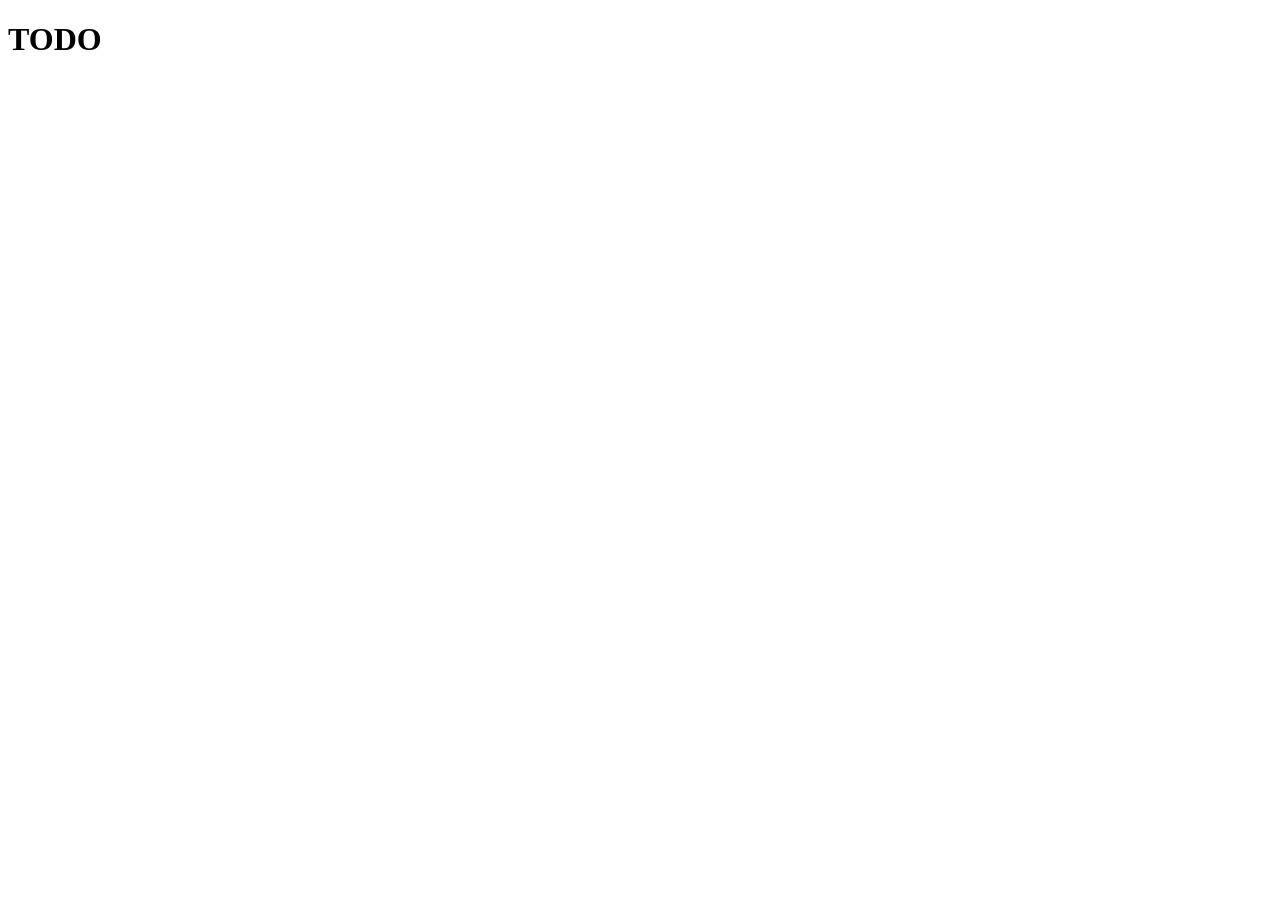
==== src/index.html @ 69839060 "Initial commit" ====
<!DOCTYPE html>
<html lang="en">

<head>
  <meta charset="UTF-8">
  <meta name="viewport" content="width=device-width, initial-scale=1.0">
  <title>TODO</title>
  <link rel="icon" href="https://fav.mhciael.com/❓">
</head>

<body>
  <h1>TODO</h1>
</body>

</html>
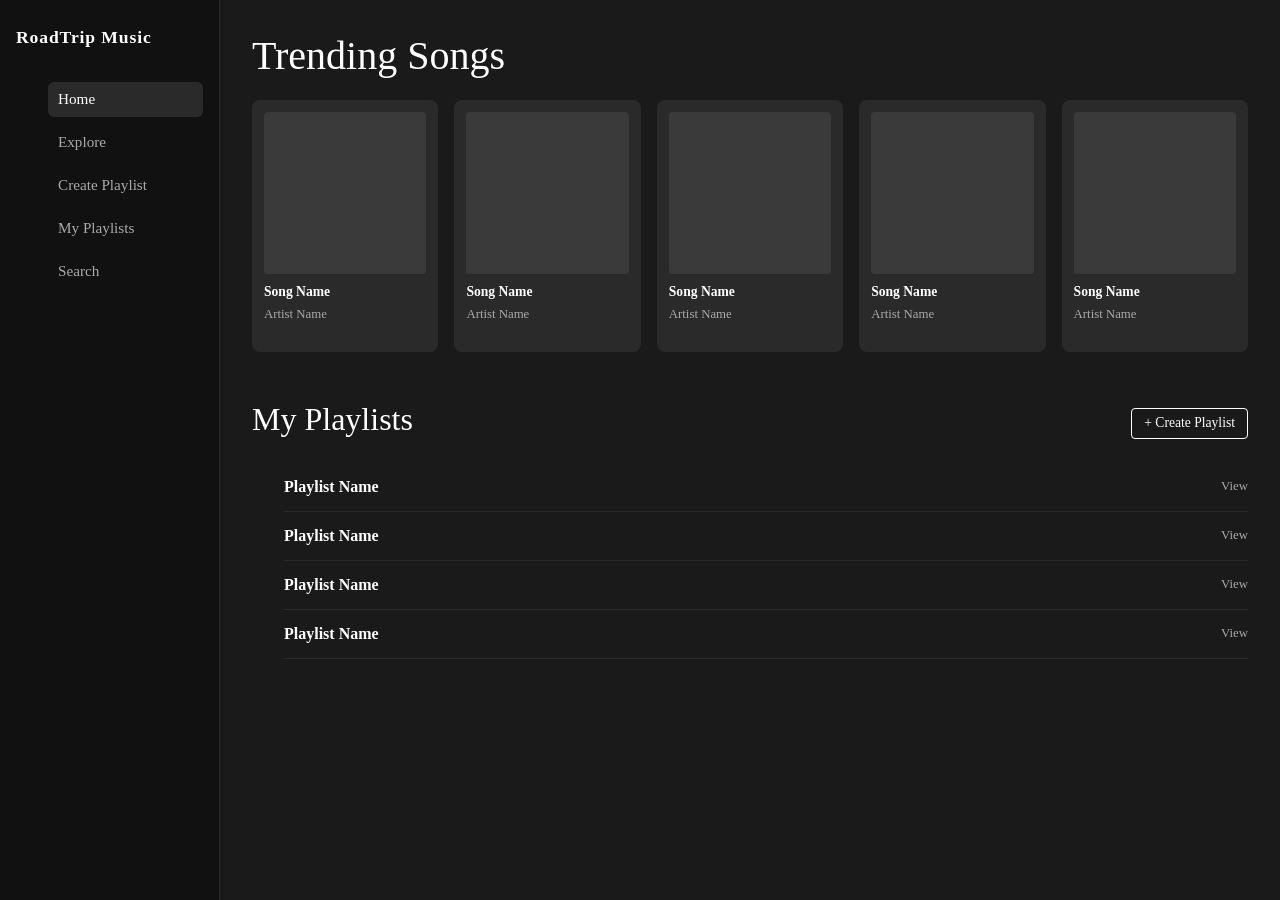
==== commit 8c589920: "Implemented Nav bar and homepage - still working on links." ====
--- a/src/index.html
+++ b/src/index.html
@@ -1,15 +1,99 @@
 <!DOCTYPE html>
 <html lang="en">
+<head>
+  <meta charset="UTF-8" />
+  <meta name="viewport" content="width=device-width, initial-scale=1.0"/>
+  <title>RoadTrip Music</title>
+  <link href="https://cdn.jsdelivr.net/npm/bootstrap@5.3.0/dist/css/bootstrap.min.css" rel="stylesheet"/>
+  <link href="css/style.css" rel="stylesheet"/>
+</head>
+<body>
 
-<head>
-  <meta charset="UTF-8">
-  <meta name="viewport" content="width=device-width, initial-scale=1.0">
-  <title>TODO</title>
-  <link rel="icon" href="https://fav.mhciael.com/❓">
-</head>
+  <div id="wrapper">
 
-<body>
-  <h1>TODO</h1>
+    <!-- SIDEBAR NAV -->
+    <nav id="sidebar">
+      <a class="brand" href="index.html">RoadTrip Music</a>
+      <ul class="nav-links">
+        <li><a class="nav-link active" href="index.html">Home</a></li>
+        <li><a class="nav-link" href="explore.html">Explore</a></li>
+        <li><a class="nav-link" href="create.html">Create Playlist</a></li>
+        <li><a class="nav-link" href="playlists.html">My Playlists</a></li>
+        <li><a class="nav-link" href="search.html">Search</a></li>
+      </ul>
+    </nav>
+
+    <!-- MAIN CONTENT -->
+    <main id="content">
+
+      <!-- TRENDING SECTION -->
+      <section id="trending">
+        <h1>Trending Songs</h1>
+        <div class="album-grid">
+
+          <div class="album-card">
+            <div class="album-cover"></div>
+            <p class="song-name">Song Name</p>
+            <p class="artist-name">Artist Name</p>
+          </div>
+
+          <div class="album-card">
+            <div class="album-cover"></div>
+            <p class="song-name">Song Name</p>
+            <p class="artist-name">Artist Name</p>
+          </div>
+
+          <div class="album-card">
+            <div class="album-cover"></div>
+            <p class="song-name">Song Name</p>
+            <p class="artist-name">Artist Name</p>
+          </div>
+
+          <div class="album-card">
+            <div class="album-cover"></div>
+            <p class="song-name">Song Name</p>
+            <p class="artist-name">Artist Name</p>
+          </div>
+
+          <div class="album-card">
+            <div class="album-cover"></div>
+            <p class="song-name">Song Name</p>
+            <p class="artist-name">Artist Name</p>
+          </div>
+
+        </div>
+      </section>
+
+      <!-- MY PLAYLISTS SECTION -->
+      <section id="playlists">
+        <div class="section-header">
+          <h2>My Playlists</h2>
+          <a href="create.html" class="btn-create">+ Create Playlist</a>
+        </div>
+        <ul class="playlist-list">
+          <li class="playlist-item">
+            <span class="playlist-name">Playlist Name</span>
+            <a href="playlists.html" class="playlist-view">View</a>
+          </li>
+          <li class="playlist-item">
+            <span class="playlist-name">Playlist Name</span>
+            <a href="playlists.html" class="playlist-view">View</a>
+          </li>
+          <li class="playlist-item">
+            <span class="playlist-name">Playlist Name</span>
+            <a href="playlists.html" class="playlist-view">View</a>
+          </li>
+          <li class="playlist-item">
+            <span class="playlist-name">Playlist Name</span>
+            <a href="playlists.html" class="playlist-view">View</a>
+          </li>
+        </ul>
+      </section>
+
+    </main>
+  </div>
+
+  <script src="https://cdn.jsdelivr.net/npm/bootstrap@5.3.0/dist/js/bootstrap.bundle.min.js"></script>
+  <script src="js/main.js"></script>
 </body>
-
-</html>
+</html>
--- a/src/css/style.css
+++ b/src/css/style.css
@@ -0,0 +1,154 @@
+/* ── Base ── */
+* {
+  box-sizing: border-box;
+  margin: 0;
+  padding: 0;
+}
+
+body {
+  background-color: #1a1a1a;
+  color: #ffffff;
+  font-family: Georgia, serif;
+  min-height: 100vh;
+}
+
+a {
+  color: #ffffff;
+  text-decoration: none;
+}
+
+a:hover {
+  color: #aaaaaa;
+}
+
+/* ── Layout ── */
+#wrapper {
+  display: flex;
+  min-height: 100vh;
+}
+
+/* ── Sidebar ── */
+#sidebar {
+  width: 220px;
+  min-height: 100vh;
+  background-color: #111111;
+  border-right: 1px solid #2a2a2a;
+  padding: 1.5rem 1rem;
+  flex-shrink: 0;
+}
+
+.brand {
+  display: block;
+  font-size: 1.1rem;
+  font-weight: bold;
+  letter-spacing: 0.05em;
+  margin-bottom: 2rem;
+}
+
+.nav-links {
+  list-style: none;
+  display: flex;
+  flex-direction: column;
+  gap: 0.5rem;
+}
+
+.nav-links .nav-link {
+  display: block;
+  color: #aaaaaa;
+  font-size: 0.95rem;
+  padding: 6px 10px;
+  border-radius: 6px;
+}
+
+.nav-links .nav-link:hover,
+.nav-links .nav-link.active {
+  color: #ffffff;
+  background-color: #2a2a2a;
+}
+
+/* ── Main Content ── */
+#content {
+  flex: 1;
+  padding: 2rem;
+}
+
+/* ── Trending Section ── */
+#trending h1 {
+  margin-bottom: 1.25rem;
+}
+
+.album-grid {
+  display: grid;
+  grid-template-columns: repeat(5, 1fr);
+  gap: 1rem;
+  margin-bottom: 3rem;
+}
+
+.album-card {
+  background-color: #2a2a2a;
+  border-radius: 8px;
+  padding: 0.75rem;
+}
+
+.album-cover {
+  width: 100%;
+  aspect-ratio: 1;
+  background-color: #3a3a3a;
+  border-radius: 4px;
+  margin-bottom: 0.5rem;
+}
+
+.song-name {
+  font-weight: bold;
+  font-size: 0.85rem;
+  margin-bottom: 0.15rem;
+}
+
+.artist-name {
+  font-size: 0.8rem;
+  color: #aaaaaa;
+}
+
+/* ── Playlists Section ── */
+.section-header {
+  display: flex;
+  justify-content: space-between;
+  align-items: center;
+  margin-bottom: 1rem;
+}
+
+.btn-create {
+  border: 1px solid #ffffff;
+  padding: 4px 12px;
+  border-radius: 4px;
+  font-size: 0.85rem;
+}
+
+.btn-create:hover {
+  background-color: #2a2a2a;
+}
+
+.playlist-list {
+  list-style: none;
+}
+
+.playlist-item {
+  display: flex;
+  justify-content: space-between;
+  align-items: center;
+  padding: 0.75rem 0;
+  border-bottom: 1px solid #2a2a2a;
+}
+
+.playlist-name {
+  font-weight: bold;
+}
+
+.playlist-view {
+  font-size: 0.8rem;
+  color: #aaaaaa;
+}
+
+.playlist-view:hover {
+  color: #ffffff;
+}
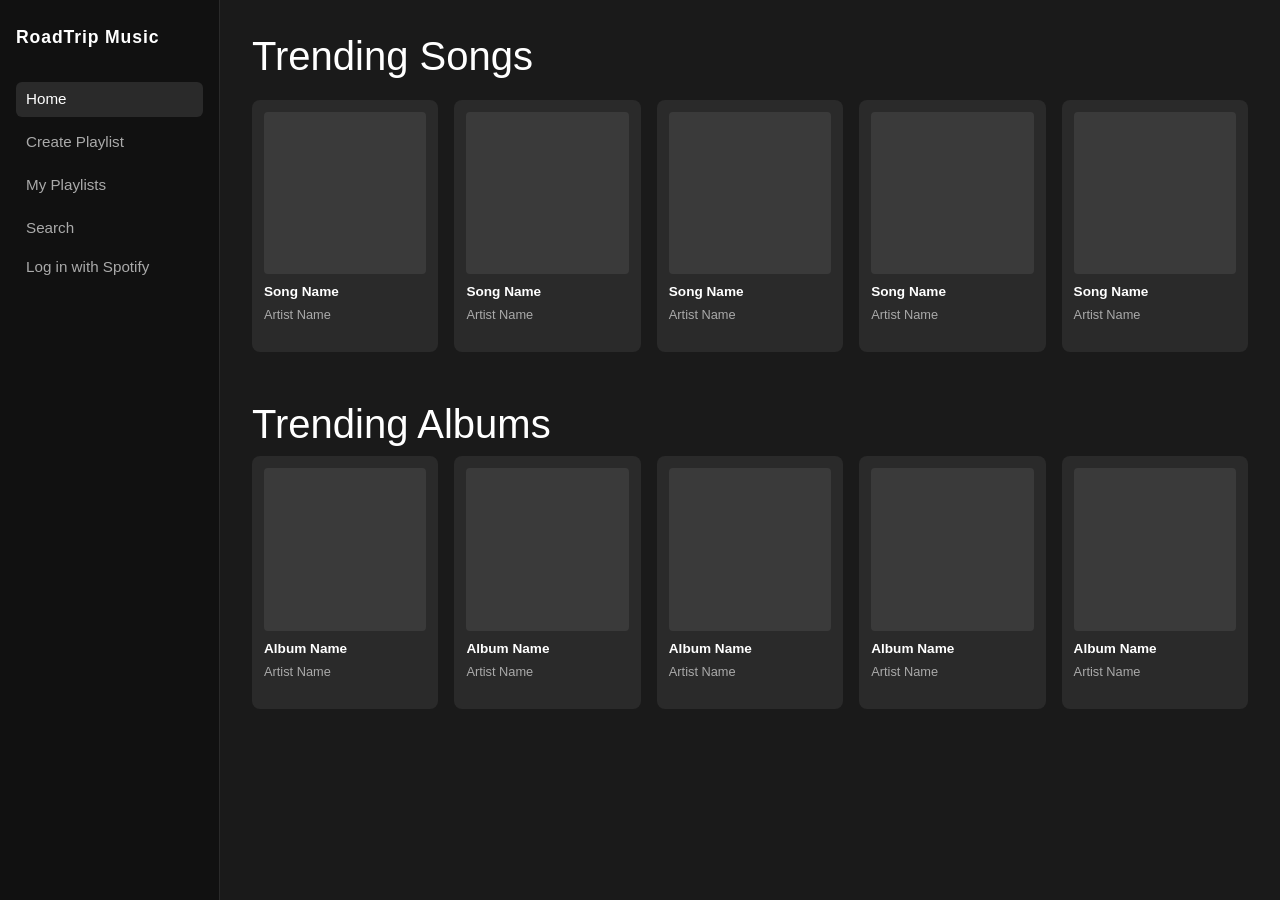
==== commit c62c6a9b: "Harri5ha completed work 1st Iteration" ====
--- a/src/index.html
+++ b/src/index.html
@@ -16,11 +16,14 @@
       <a class="brand" href="index.html">RoadTrip Music</a>
       <ul class="nav-links">
         <li><a class="nav-link active" href="index.html">Home</a></li>
-        <li><a class="nav-link" href="explore.html">Explore</a></li>
         <li><a class="nav-link" href="create.html">Create Playlist</a></li>
         <li><a class="nav-link" href="playlists.html">My Playlists</a></li>
         <li><a class="nav-link" href="search.html">Search</a></li>
       </ul>
+      <div id="auth-controls">
+        <button id="login-btn" onclick="spotifyLogin()">Log in with Spotify</button>
+        <button id="logout-btn" onclick="logout()" style="display:none;">Log out</button>
+      </div>
     </nav>
 
     <!-- MAIN CONTENT -->
@@ -64,36 +67,40 @@
         </div>
       </section>
 
-      <!-- MY PLAYLISTS SECTION -->
-      <section id="playlists">
-        <div class="section-header">
-          <h2>My Playlists</h2>
-          <a href="create.html" class="btn-create">+ Create Playlist</a>
-        </div>
-        <ul class="playlist-list">
-          <li class="playlist-item">
-            <span class="playlist-name">Playlist Name</span>
-            <a href="playlists.html" class="playlist-view">View</a>
-          </li>
-          <li class="playlist-item">
-            <span class="playlist-name">Playlist Name</span>
-            <a href="playlists.html" class="playlist-view">View</a>
-          </li>
-          <li class="playlist-item">
-            <span class="playlist-name">Playlist Name</span>
-            <a href="playlists.html" class="playlist-view">View</a>
-          </li>
-          <li class="playlist-item">
-            <span class="playlist-name">Playlist Name</span>
-            <a href="playlists.html" class="playlist-view">View</a>
-          </li>
-        </ul>
+       <!-- TRENDING ALBUMS SECTION -->
+      <section id="trending-albums">
+      <h1>Trending Albums</h1>
+    <div class="album-grid">
+      <div class="album-card">
+        <div class="album-cover"></div>
+        <p class="song-name">Album Name</p>
+        <p class="artist-name">Artist Name</p>
+      </div>
+      <div class="album-card">
+        <div class="album-cover"></div>
+        <p class="song-name">Album Name</p>
+        <p class="artist-name">Artist Name</p>
+      </div>
+      <div class="album-card">
+        <div class="album-cover"></div>
+        <p class="song-name">Album Name</p>
+        <p class="artist-name">Artist Name</p>
+      </div>
+      <div class="album-card">
+        <div class="album-cover"></div>
+        <p class="song-name">Album Name</p>
+        <p class="artist-name">Artist Name</p>
+      </div>
+      <div class="album-card">
+        <div class="album-cover"></div>
+        <p class="song-name">Album Name</p>
+        <p class="artist-name">Artist Name</p>
+      </div>
+    </div>
       </section>
-
     </main>
   </div>
-
+  <script src="spotify.js"></script>
   <script src="https://cdn.jsdelivr.net/npm/bootstrap@5.3.0/dist/js/bootstrap.bundle.min.js"></script>
-  <script src="js/main.js"></script>
 </body>
 </html>
--- a/src/css/style.css
+++ b/src/css/style.css
@@ -8,7 +8,7 @@
 body {
   background-color: #1a1a1a;
   color: #ffffff;
-  font-family: Georgia, serif;
+  font-family: -apple-system, BlinkMacSystemFont, 'Helvetica Neue', Helvetica, Arial, sans-serif;
   min-height: 100vh;
 }
 
@@ -50,6 +50,8 @@
   display: flex;
   flex-direction: column;
   gap: 0.5rem;
+  padding-left: 0;
+  margin-bottom: .3rem;
 }
 
 .nav-links .nav-link {
@@ -120,12 +122,16 @@
 .btn-create {
   border: 1px solid #ffffff;
   padding: 4px 12px;
+  font-weight: normal;
+  background-color: #e07b30;
+  border: 1px solid #e07b30;
   border-radius: 4px;
   font-size: 0.85rem;
 }
 
 .btn-create:hover {
-  background-color: #2a2a2a;
+  background-color: #c46820;
+  border-color: #c46820;
 }
 
 .playlist-list {
@@ -151,4 +157,198 @@
 
 .playlist-view:hover {
   color: #ffffff;
-}+}
+
+/* ── Search Page ── */
+#search-bar {
+  display: flex;
+  gap: 0.5rem;
+  margin-bottom: 2rem;
+}
+
+#search-bar input {
+  flex: 1;
+  padding: 0.6rem 1rem;
+  border-radius: 6px;
+  border: 1px solid #2a2a2a;
+  background-color: #2a2a2a;
+  color: #ffffff;
+  font-size: 1rem;
+  outline: none;
+}
+
+#search-bar input::placeholder {
+  color: #666666;
+}
+
+#search-bar input:focus {
+  border-color: #555555;
+}
+
+#search-bar button {
+  padding: 0.25rem 1.2rem;
+  border-radius: 6px;
+  font-weight: normal;
+  background-color: #e07b30;
+  border: 1px solid #e07b30;
+  color: #ffffff;
+  font-size: 0.95rem;
+  cursor: pointer;
+}
+
+#search-bar button:hover {
+  background-color: #c46820;
+  border-color: #c46820;
+}
+
+#results h2 {
+  margin-bottom: 1.25rem;
+}
+
+.no-results {
+  color: #666666;
+  font-size: 0.95rem;
+}
+
+/*  Create Playlist Page */
+
+#auth-controls button {
+  background: none;
+  border: none;
+  color: #aaaaaa;
+  font-size: 0.95rem;
+  padding: 6px 10px;
+  border-radius: 6px;
+  cursor: pointer;
+  text-align: left;
+  width: 100%;
+}
+
+#auth-controls button:hover {
+  color: #ffffff;
+  background-color: #2a2a2a;
+}
+
+#create-form {
+  max-width: 620px;
+}
+
+.create-section {
+  margin-bottom: 1.5rem;
+}
+
+.create-section label {
+  display: block;
+  margin-bottom: 0.4rem;
+  color: #cccccc;
+}
+
+.create-section input {
+  width: 100%;
+  padding: 0.6rem 1rem;
+  border-radius: 6px;
+  border: 1px solid #2a2a2a;
+  background-color: #2a2a2a;
+  color: #ffffff;
+  font-size: 1rem;
+  outline: none;
+}
+
+.create-section input::placeholder {
+  color: #666666;
+}
+
+.create-section input:focus { 
+  border-color: #555555;
+}
+
+#track-count {
+  font-size: 0.85rem;
+  color: #aaaaaa;
+}
+
+#create-playlist-btn {
+  margin-top: 1rem;
+  padding: 0.6rem 1.6rem;
+  border-radius: 6px;
+  font-weight: normal;
+  background-color: #e07b30;
+  border: 1px solid #e07b30;
+  color: #ffffff;
+  cursor: pointer;
+}
+
+#create-playlist-btn:hover {
+  background-color: #c46820;
+  border-color: #c46820;
+}
+
+/* Single Song Page */
+#song-header {
+  display: flex;
+  align-items: flex-start;
+  gap: 1.5rem;
+  margin-bottom: 1.5rem;
+}
+
+#song-header img {
+  width: 200px;
+  height: 200px;
+  border-radius: 8px;
+  object-fit: cover;
+}
+
+#song-header-info {
+  padding-top: 0.5rem;
+}
+
+#song-header-info h1 {
+  font-size: 1.8rem;
+  margin-bottom: 0.25rem;
+}
+
+#song-artist {
+  color: #aaaaaa;
+  font-size: 1.1rem;
+}
+
+#song-bar {
+  display: flex;
+  justify-content: space-between;
+  align-items: center;
+  padding: 0.75rem 1rem;
+  background-color: #2a2a2a;
+  border-radius: 6px;
+}
+
+#song-bar-name {
+  font-weight: bold;
+  font-size: 0.95rem;
+}
+
+#song-bar-duration {
+  color: #aaaaaa;
+  font-size: 0.9rem;
+}
+
+#play-btn {
+  margin-top: 1rem;
+  padding: 0.25rem 2rem;
+  border-radius: 6px;
+  border: 1px solid #e07b30;
+  background-color: #e07b30;
+  color: #ffffff;
+  font-size: 0.95rem;
+  cursor: pointer;
+  width: fit-content;
+  font-weight: normal;
+}
+
+#play-btn:hover {
+  background-color: #c46820;
+  border-color: #c46820;
+}
+
+#song-bar-name {
+  font-weight: normal;
+}
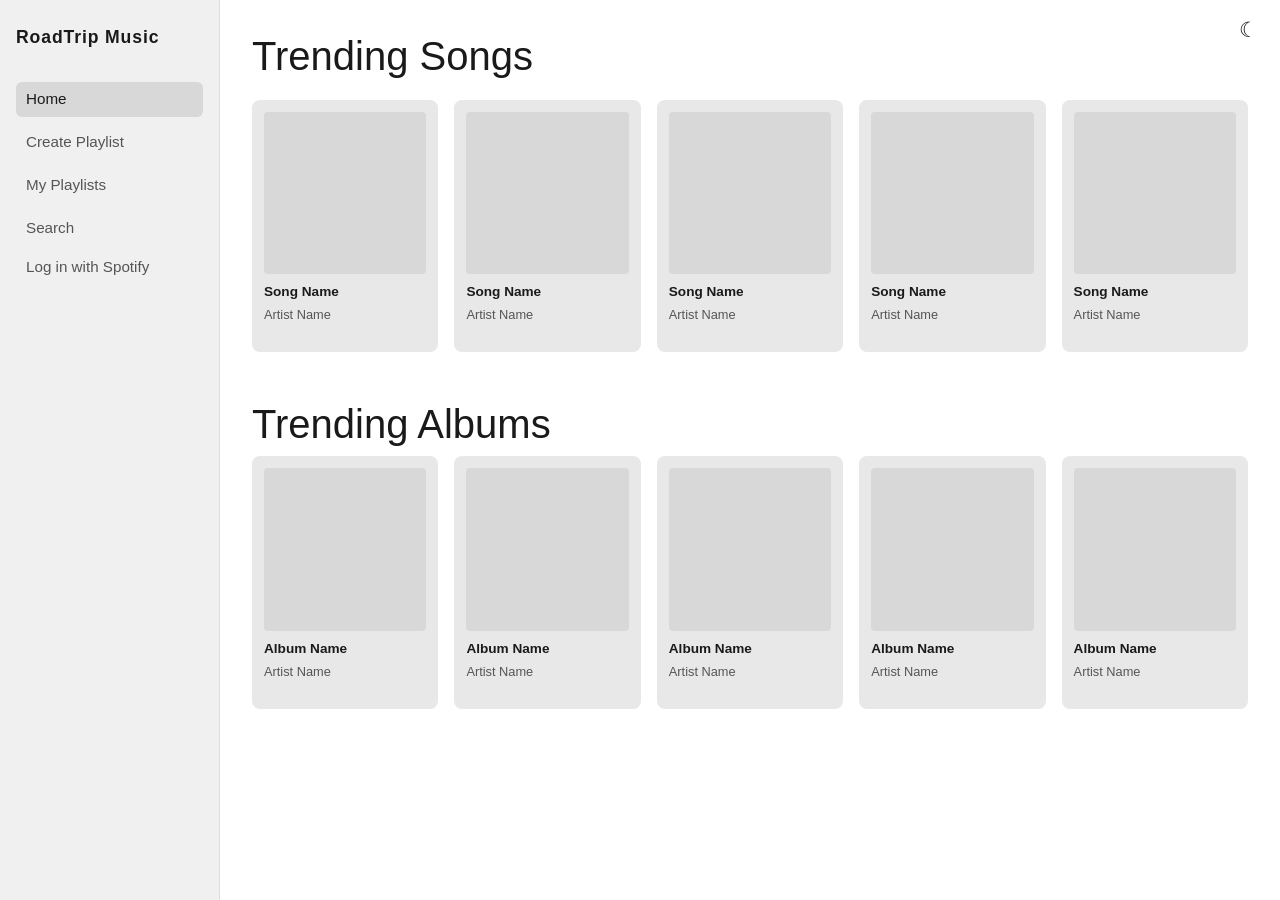
==== commit 7fcf5f2b: "Implemented Light/Dark modes" ====
--- a/src/index.html
+++ b/src/index.html
@@ -6,6 +6,7 @@
   <title>RoadTrip Music</title>
   <link href="https://cdn.jsdelivr.net/npm/bootstrap@5.3.0/dist/css/bootstrap.min.css" rel="stylesheet"/>
   <link href="css/style.css" rel="stylesheet"/>
+  <script src="theme.js"></script>
 </head>
 <body>
 
--- a/src/css/style.css
+++ b/src/css/style.css
@@ -1,3 +1,32 @@
+/* ── Theme Variables ── */
+:root {
+  --bg:        #ffffff;
+  --bg-side:   #f0f0f0;
+  --bg-raised: #e8e8e8;
+  --bg-hover:  #d8d8d8;
+  --bg-deep:   #f5f5f5;
+  --border:    #dddddd;
+  --border-2:  #bbbbbb;
+  --text:      #1a1a1a;
+  --text-2:    #333333;
+  --text-3:    #555555;
+  --text-4:    #999999;
+}
+
+[data-theme="dark"] {
+  --bg:        #1a1a1a;
+  --bg-side:   #111111;
+  --bg-raised: #2a2a2a;
+  --bg-hover:  #3a3a3a;
+  --bg-deep:   #161616;
+  --border:    #2a2a2a;
+  --border-2:  #444444;
+  --text:      #ffffff;
+  --text-2:    #cccccc;
+  --text-3:    #aaaaaa;
+  --text-4:    #666666;
+}
+
 /* ── Base ── */
 * {
   box-sizing: border-box;
@@ -6,19 +35,39 @@
 }
 
 body {
-  background-color: #1a1a1a;
-  color: #ffffff;
+  background-color: var(--bg);
+  color: var(--text);
   font-family: -apple-system, BlinkMacSystemFont, 'Helvetica Neue', Helvetica, Arial, sans-serif;
   min-height: 100vh;
 }
 
 a {
-  color: #ffffff;
+  color: var(--text);
   text-decoration: none;
 }
 
 a:hover {
-  color: #aaaaaa;
+  color: var(--text-3);
+}
+
+/* ── Theme Toggle ── */
+#theme-toggle {
+  position: fixed;
+  top: 1rem;
+  right: 1rem;
+  background: none;
+  border: none;
+  font-size: 1.3rem;
+  cursor: pointer;
+  z-index: 9999;
+  padding: 0.25rem 0.4rem;
+  border-radius: 6px;
+  line-height: 1;
+  color: var(--text);
+}
+
+#theme-toggle:hover {
+  background-color: var(--bg-raised);
 }
 
 /* ── Layout ── */
@@ -31,8 +80,8 @@
 #sidebar {
   width: 220px;
   min-height: 100vh;
-  background-color: #111111;
-  border-right: 1px solid #2a2a2a;
+  background-color: var(--bg-side);
+  border-right: 1px solid var(--border);
   padding: 1.5rem 1rem;
   flex-shrink: 0;
 }
@@ -56,7 +105,7 @@
 
 .nav-links .nav-link {
   display: block;
-  color: #aaaaaa;
+  color: var(--text-3);
   font-size: 0.95rem;
   padding: 6px 10px;
   border-radius: 6px;
@@ -64,8 +113,8 @@
 
 .nav-links .nav-link:hover,
 .nav-links .nav-link.active {
-  color: #ffffff;
-  background-color: #2a2a2a;
+  color: var(--text);
+  background-color: var(--bg-hover);
 }
 
 /* ── Main Content ── */
@@ -87,7 +136,7 @@
 }
 
 .album-card {
-  background-color: #2a2a2a;
+  background-color: var(--bg-raised);
   border-radius: 8px;
   padding: 0.75rem;
 }
@@ -95,7 +144,7 @@
 .album-cover {
   width: 100%;
   aspect-ratio: 1;
-  background-color: #3a3a3a;
+  background-color: var(--bg-hover);
   border-radius: 4px;
   margin-bottom: 0.5rem;
 }
@@ -108,7 +157,7 @@
 
 .artist-name {
   font-size: 0.8rem;
-  color: #aaaaaa;
+  color: var(--text-3);
 }
 
 /* ── Playlists Section ── */
@@ -120,7 +169,6 @@
 }
 
 .btn-create {
-  border: 1px solid #ffffff;
   padding: 4px 12px;
   font-weight: normal;
   background-color: #e07b30;
@@ -143,7 +191,7 @@
   justify-content: space-between;
   align-items: center;
   padding: 0.75rem 0;
-  border-bottom: 1px solid #2a2a2a;
+  border-bottom: 1px solid var(--border);
 }
 
 .playlist-name {
@@ -152,11 +200,11 @@
 
 .playlist-view {
   font-size: 0.8rem;
-  color: #aaaaaa;
+  color: var(--text-3);
 }
 
 .playlist-view:hover {
-  color: #ffffff;
+  color: var(--text);
 }
 
 /* ── Search Page ── */
@@ -170,19 +218,19 @@
   flex: 1;
   padding: 0.6rem 1rem;
   border-radius: 6px;
-  border: 1px solid #2a2a2a;
-  background-color: #2a2a2a;
-  color: #ffffff;
+  border: 1px solid var(--border);
+  background-color: var(--bg-raised);
+  color: var(--text);
   font-size: 1rem;
   outline: none;
 }
 
 #search-bar input::placeholder {
-  color: #666666;
+  color: var(--text-4);
 }
 
 #search-bar input:focus {
-  border-color: #555555;
+  border-color: var(--border-2);
 }
 
 #search-bar button {
@@ -206,16 +254,171 @@
 }
 
 .no-results {
-  color: #666666;
+  color: var(--text-4);
   font-size: 0.95rem;
 }
 
-/*  Create Playlist Page */
-
+/* ── Create Page Split Layout ── */
+#create-layout {
+  display: flex;
+  gap: 2rem;
+  align-items: flex-start;
+  width: 100%;
+}
+
+#create-left {
+  flex: 0 0 460px;
+  min-width: 0;
+}
+
+#create-right {
+  flex: 1;
+  min-width: 0;
+  position: sticky;
+  top: 2rem;
+}
+
+.map-heading {
+  font-size: 1.1rem;
+  color: var(--text-2);
+  margin-bottom: 0.75rem;
+  font-weight: 600;
+}
+
+#map {
+  width: 100%;
+  height: 500px;
+  border-radius: 8px;
+  border: 1px solid var(--border);
+  background-color: var(--bg-raised);
+}
+
+/* ── Route Section ── */
+#route-section {
+  border: 1px solid var(--border);
+  border-radius: 8px;
+  padding: 1rem 1rem 1.25rem;
+  background-color: var(--bg-deep);
+}
+
+.route-input-group {
+  margin-bottom: 0.75rem;
+}
+
+.route-input-group label {
+  display: block;
+  margin-bottom: 0.4rem;
+  color: var(--text-2);
+  font-size: 0.9rem;
+}
+
+.autocomplete-wrap {
+  position: relative;
+}
+
+.autocomplete-dropdown {
+  position: absolute;
+  top: 100%;
+  left: 0;
+  right: 0;
+  background-color: var(--bg-raised);
+  border: 1px solid var(--border-2);
+  border-top: none;
+  border-radius: 0 0 6px 6px;
+  z-index: 1000;
+  display: none;
+  max-height: 210px;
+  overflow-y: auto;
+}
+
+.autocomplete-item {
+  padding: 0.5rem 0.9rem;
+  font-size: 0.88rem;
+  color: var(--text-2);
+  cursor: pointer;
+  white-space: nowrap;
+  overflow: hidden;
+  text-overflow: ellipsis;
+}
+
+.autocomplete-item:hover {
+  background-color: var(--bg-hover);
+  color: var(--text);
+}
+
+#get-route-btn {
+  margin-top: 0.25rem;
+  padding: 0.45rem 1.2rem;
+  border-radius: 6px;
+  background-color: #e07b30;
+  border: 1px solid #e07b30;
+  color: #ffffff;
+  font-size: 0.9rem;
+  cursor: pointer;
+}
+
+#get-route-btn:hover {
+  background-color: #c46820;
+  border-color: #c46820;
+}
+
+#get-route-btn:disabled {
+  opacity: 0.5;
+  cursor: not-allowed;
+}
+
+#route-status {
+  margin-top: 0.75rem;
+  font-size: 0.88rem;
+  color: var(--text-3);
+}
+
+.route-summary {
+  display: flex;
+  align-items: stretch;
+  background-color: var(--bg-raised);
+  border-radius: 6px;
+  overflow: hidden;
+}
+
+.route-stat {
+  flex: 1;
+  display: flex;
+  flex-direction: column;
+  padding: 0.6rem 0.9rem;
+  gap: 0.15rem;
+}
+
+.route-stat-label {
+  font-size: 0.75rem;
+  color: var(--text-3);
+  text-transform: uppercase;
+  letter-spacing: 0.04em;
+}
+
+.route-stat-value {
+  font-size: 1rem;
+  color: var(--text);
+  font-weight: 600;
+}
+
+.route-stat-sub {
+  font-size: 0.82rem;
+  color: var(--text-3);
+  font-weight: normal;
+}
+
+.route-divider {
+  width: 1px;
+  background-color: var(--bg-hover);
+  flex-shrink: 0;
+}
+
+/* ── Create Playlist Page ── */
 #auth-controls button {
   background: none;
   border: none;
-  color: #aaaaaa;
+  color: var(--text-3);
   font-size: 0.95rem;
   padding: 6px 10px;
   border-radius: 6px;
@@ -225,12 +428,12 @@
 }
 
 #auth-controls button:hover {
-  color: #ffffff;
-  background-color: #2a2a2a;
+  color: var(--text);
+  background-color: var(--bg-raised);
 }
 
 #create-form {
-  max-width: 620px;
+  width: 100%;
 }
 
 .create-section {
@@ -240,31 +443,31 @@
 .create-section label {
   display: block;
   margin-bottom: 0.4rem;
-  color: #cccccc;
+  color: var(--text-2);
 }
 
 .create-section input {
   width: 100%;
   padding: 0.6rem 1rem;
   border-radius: 6px;
-  border: 1px solid #2a2a2a;
-  background-color: #2a2a2a;
-  color: #ffffff;
+  border: 1px solid var(--border);
+  background-color: var(--bg-raised);
+  color: var(--text);
   font-size: 1rem;
   outline: none;
 }
 
 .create-section input::placeholder {
-  color: #666666;
-}
-
-.create-section input:focus { 
-  border-color: #555555;
+  color: var(--text-4);
+}
+
+.create-section input:focus {
+  border-color: var(--border-2);
 }
 
 #track-count {
   font-size: 0.85rem;
-  color: #aaaaaa;
+  color: var(--text-3);
 }
 
 #create-playlist-btn {
@@ -283,7 +486,7 @@
   border-color: #c46820;
 }
 
-/* Single Song Page */
+/* ── Single Song Page ── */
 #song-header {
   display: flex;
   align-items: flex-start;
@@ -308,7 +511,7 @@
 }
 
 #song-artist {
-  color: #aaaaaa;
+  color: var(--text-3);
   font-size: 1.1rem;
 }
 
@@ -317,17 +520,17 @@
   justify-content: space-between;
   align-items: center;
   padding: 0.75rem 1rem;
-  background-color: #2a2a2a;
+  background-color: var(--bg-raised);
   border-radius: 6px;
 }
 
 #song-bar-name {
-  font-weight: bold;
+  font-weight: normal;
   font-size: 0.95rem;
 }
 
 #song-bar-duration {
-  color: #aaaaaa;
+  color: var(--text-3);
   font-size: 0.9rem;
 }
 
@@ -348,7 +551,3 @@
   background-color: #c46820;
   border-color: #c46820;
 }
-
-#song-bar-name {
-  font-weight: normal;
-}
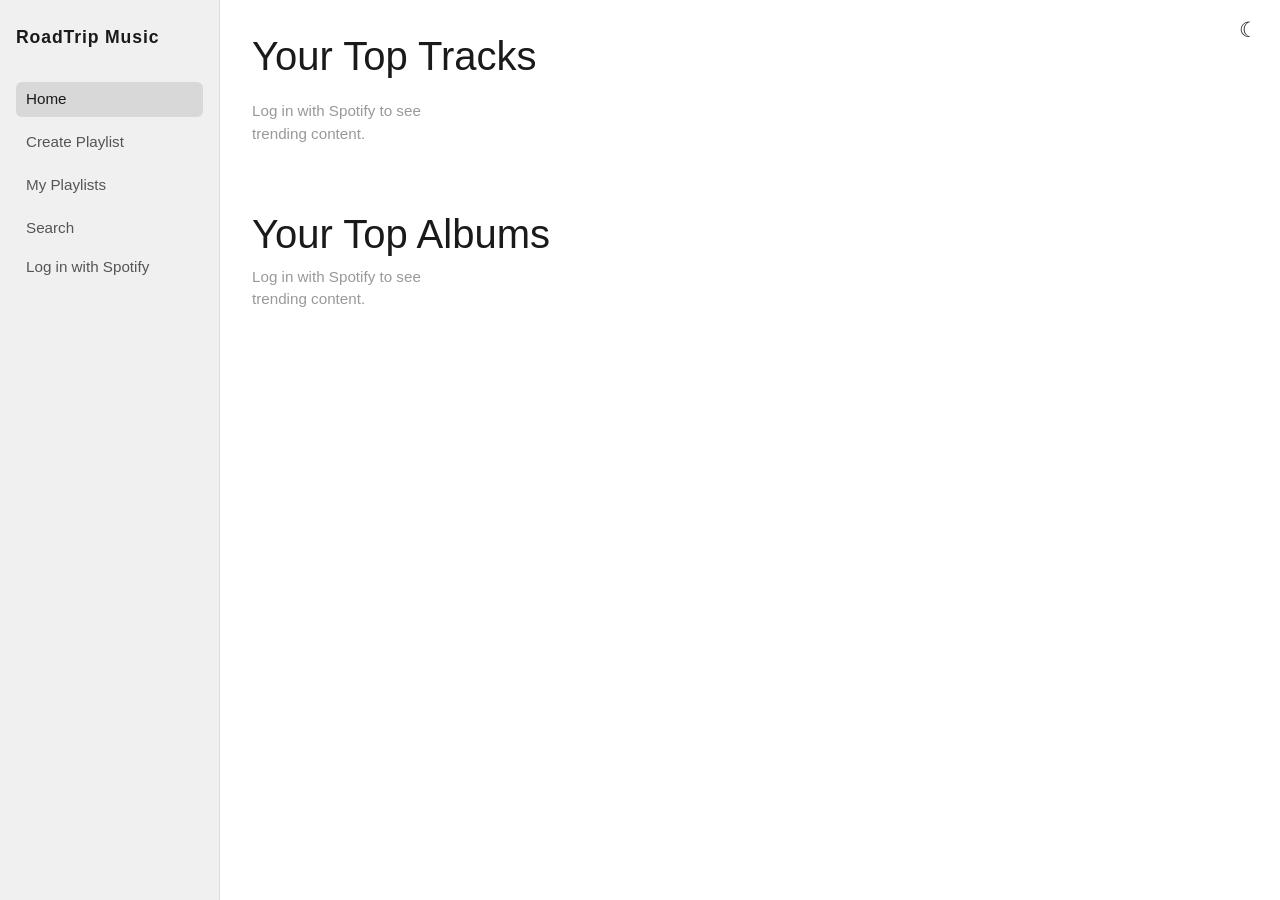
==== commit 60137201: "Implemented "Your Top Tracks/Albums" on homepage. Fixed song page." ====
--- a/src/index.html
+++ b/src/index.html
@@ -30,78 +30,22 @@
     <!-- MAIN CONTENT -->
     <main id="content">
 
-      <!-- TRENDING SECTION -->
+      <!-- TOP TRACKS SECTION -->
       <section id="trending">
-        <h1>Trending Songs</h1>
-        <div class="album-grid">
-
-          <div class="album-card">
-            <div class="album-cover"></div>
-            <p class="song-name">Song Name</p>
-            <p class="artist-name">Artist Name</p>
-          </div>
-
-          <div class="album-card">
-            <div class="album-cover"></div>
-            <p class="song-name">Song Name</p>
-            <p class="artist-name">Artist Name</p>
-          </div>
-
-          <div class="album-card">
-            <div class="album-cover"></div>
-            <p class="song-name">Song Name</p>
-            <p class="artist-name">Artist Name</p>
-          </div>
-
-          <div class="album-card">
-            <div class="album-cover"></div>
-            <p class="song-name">Song Name</p>
-            <p class="artist-name">Artist Name</p>
-          </div>
-
-          <div class="album-card">
-            <div class="album-cover"></div>
-            <p class="song-name">Song Name</p>
-            <p class="artist-name">Artist Name</p>
-          </div>
-
-        </div>
+        <h1>Your Top Tracks</h1>
+        <div class="album-grid"></div>
       </section>
 
-       <!-- TRENDING ALBUMS SECTION -->
+      <!-- TOP ARTISTS SECTION -->
       <section id="trending-albums">
-      <h1>Trending Albums</h1>
-    <div class="album-grid">
-      <div class="album-card">
-        <div class="album-cover"></div>
-        <p class="song-name">Album Name</p>
-        <p class="artist-name">Artist Name</p>
-      </div>
-      <div class="album-card">
-        <div class="album-cover"></div>
-        <p class="song-name">Album Name</p>
-        <p class="artist-name">Artist Name</p>
-      </div>
-      <div class="album-card">
-        <div class="album-cover"></div>
-        <p class="song-name">Album Name</p>
-        <p class="artist-name">Artist Name</p>
-      </div>
-      <div class="album-card">
-        <div class="album-cover"></div>
-        <p class="song-name">Album Name</p>
-        <p class="artist-name">Artist Name</p>
-      </div>
-      <div class="album-card">
-        <div class="album-cover"></div>
-        <p class="song-name">Album Name</p>
-        <p class="artist-name">Artist Name</p>
-      </div>
-    </div>
+        <h1>Your Top Albums</h1>
+        <div class="album-grid"></div>
       </section>
     </main>
   </div>
   <script src="spotify.js"></script>
+  <script src="index.js"></script>
+  <script src="nav.js"></script>
   <script src="https://cdn.jsdelivr.net/npm/bootstrap@5.3.0/dist/js/bootstrap.bundle.min.js"></script>
 </body>
 </html>
--- a/src/css/style.css
+++ b/src/css/style.css
@@ -147,6 +147,8 @@
   background-color: var(--bg-hover);
   border-radius: 4px;
   margin-bottom: 0.5rem;
+  object-fit: cover;
+  display: block;
 }
 
 .song-name {
@@ -486,6 +488,36 @@
   border-color: #c46820;
 }
 
+/* ── Mobile Hamburger Button ── */
+#menu-btn {
+  display: none;
+  position: fixed;
+  top: 1rem;
+  left: 1rem;
+  z-index: 10000;
+  background: none;
+  border: none;
+  font-size: 1.5rem;
+  cursor: pointer;
+  color: var(--text);
+  padding: 0.25rem 0.4rem;
+  border-radius: 6px;
+  line-height: 1;
+}
+
+#menu-btn:hover {
+  background-color: var(--bg-raised);
+}
+
+/* ── Sidebar Overlay (mobile) ── */
+#sidebar-overlay {
+  display: none;
+  position: fixed;
+  inset: 0;
+  background: rgba(0, 0, 0, 0.45);
+  z-index: 9000;
+}
+
 /* ── Single Song Page ── */
 #song-header {
   display: flex;
@@ -551,3 +583,87 @@
   background-color: #c46820;
   border-color: #c46820;
 }
+
+/* ── Responsive: Mobile (≤ 768px) ── */
+@media (max-width: 768px) {
+  /* Show hamburger, hide sidebar by default */
+  #menu-btn {
+    display: block;
+  }
+
+  #sidebar {
+    position: fixed;
+    top: 0;
+    left: 0;
+    height: 100vh;
+    z-index: 9500;
+    transform: translateX(-100%);
+    transition: transform 0.25s ease;
+    padding-top: 3.5rem;
+  }
+
+  body.sidebar-open #sidebar {
+    transform: translateX(0);
+  }
+
+  body.sidebar-open #sidebar-overlay {
+    display: block;
+  }
+
+  /* Push content down so it clears the hamburger */
+  #content {
+    padding: 1rem;
+    padding-top: 3.5rem;
+  }
+
+  /* 2-column album grid */
+  .album-grid {
+    grid-template-columns: repeat(2, 1fr);
+  }
+
+  /* Create page: stack form above map */
+  #create-layout {
+    flex-direction: column;
+  }
+
+  #create-left {
+    flex: none;
+    width: 100%;
+  }
+
+  #create-right {
+    position: static;
+    width: 100%;
+  }
+
+  #map {
+    height: 300px;
+  }
+
+  /* Song header: stack vertically */
+  #song-header {
+    flex-direction: column;
+    align-items: center;
+    text-align: center;
+    gap: 1rem;
+  }
+
+  #song-header img {
+    width: 150px;
+    height: 150px;
+  }
+
+  /* Player bar: play/pause only */
+  #player-bar {
+    flex-wrap: wrap;
+    justify-content: center;
+    gap: 0.5rem;
+    padding: 0.5rem;
+  }
+
+  #player-progress-wrap,
+  #player-volume-wrap,
+  #player-album-art {
+    display: none;
+  }
+}
